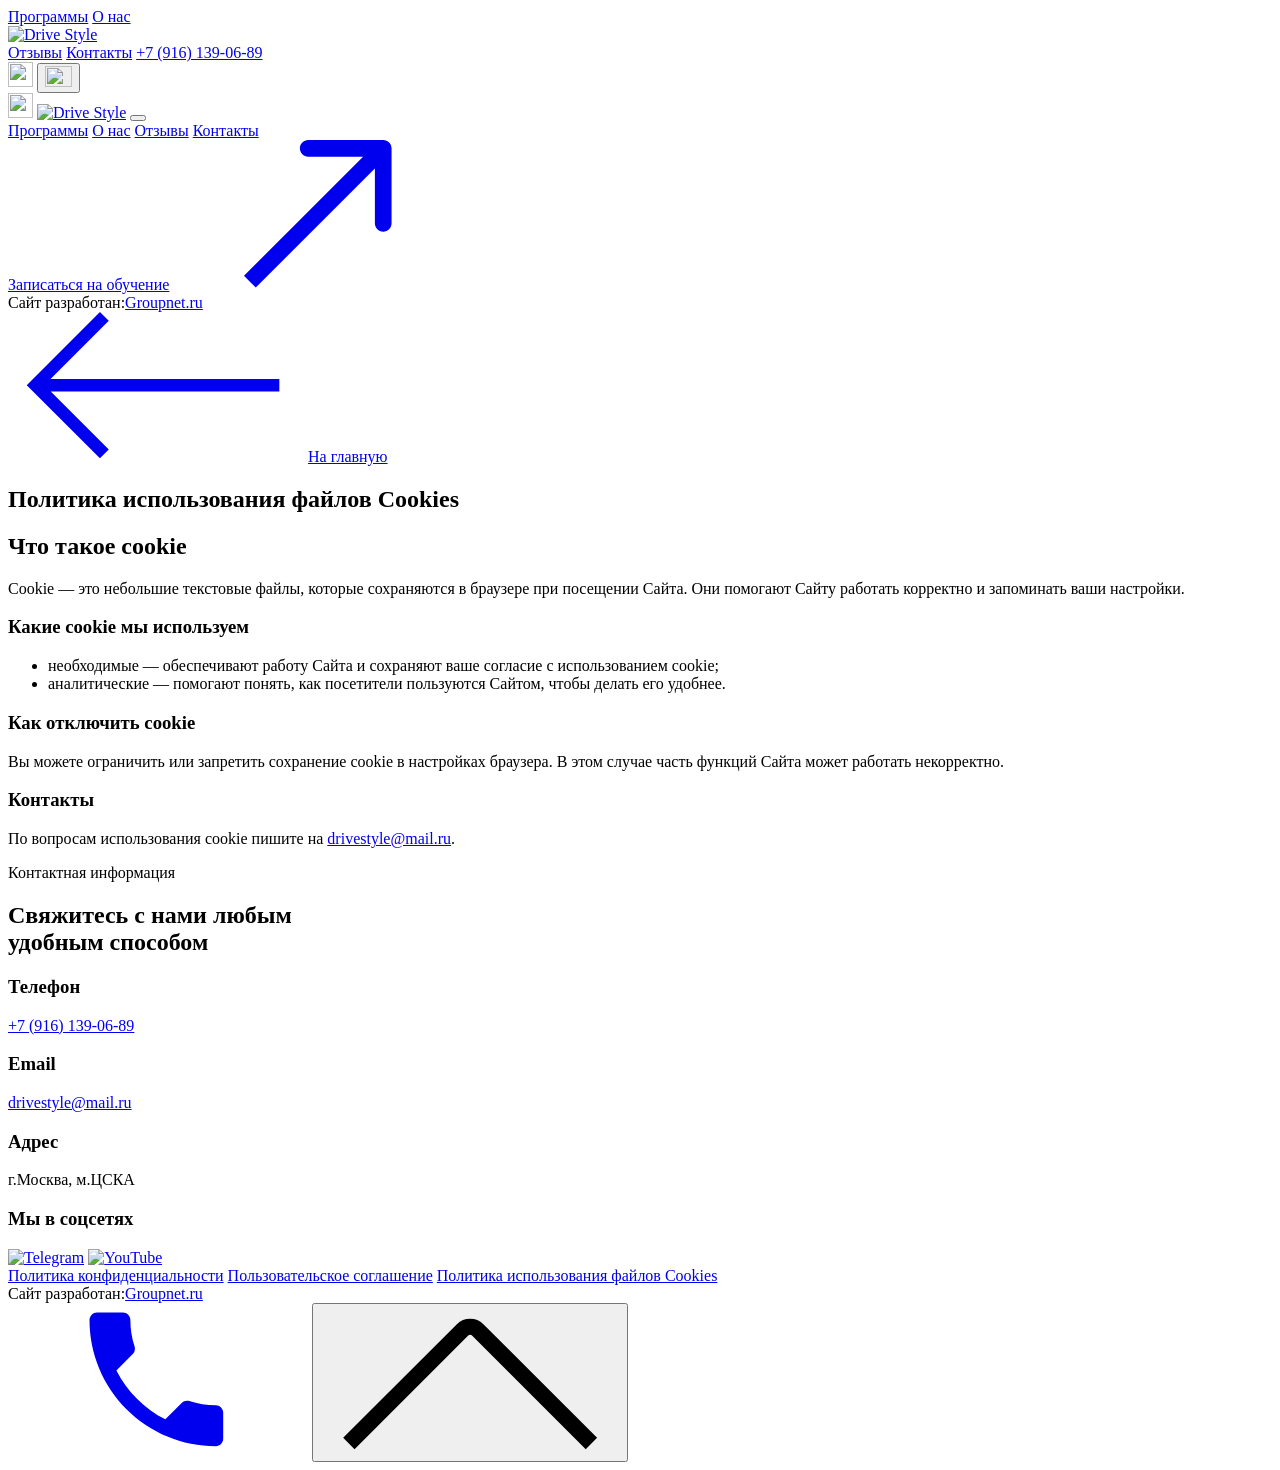
==== cookies.html @ e8d88d23 "Главная и страницы документов" ====
<!DOCTYPE html>
<html lang="ru">
<head>
<meta charset="utf-8">
<meta name="viewport" content="width=device-width, initial-scale=1">
<title>Политика использования файлов Cookies — Drive Style</title>
<meta name="description" content="Политика использования файлов Cookies сайта школы водительского мастерства Drive Style.">
<link rel="icon" href="assets/img/favicon.png" type="image/png">
<link rel="apple-touch-icon" href="assets/img/apple-touch-icon.png">
<link rel="preload" href="assets/fonts/involve-regular.woff" as="font" type="font/woff" crossorigin>
<link rel="stylesheet" href="css/style.css">
<script>document.documentElement.classList.add('js')</script>
</head>
<body>
<svg width="0" height="0" style="position:absolute" aria-hidden="true">
  <symbol id="i-arrow" viewBox="0 0 18 18"><path d="M0.707031 17L1.41414 17.7071L17.4141 1.70711L16.707 1L15.9999 0.292893L-7.55191e-05 16.2929L0.707031 17ZM17.707 1C17.707 0.447715 17.2593 0 16.707 0H7.70703C7.15475 0 6.70703 0.447715 6.70703 1C6.70703 1.55228 7.15475 2 7.70703 2H15.707V10C15.707 10.5523 16.1547 11 16.707 11C17.2593 11 17.707 10.5523 17.707 10V1Z" fill="currentColor"/></symbol>
  <symbol id="i-left" viewBox="0 0 22 16"><path d="M21 8H1M8 1L1 8l7 7" fill="none" stroke="currentColor" stroke-width="1.6" stroke-linecap="round" stroke-linejoin="round"/></symbol>
  <symbol id="i-right" viewBox="0 0 22 16"><path d="M1 8h20M14 1l7 7-7 7" fill="none" stroke="currentColor" stroke-width="1.6" stroke-linecap="round" stroke-linejoin="round"/></symbol>
  <symbol id="i-phone" viewBox="17 17 25 25"><path d="M22.5666 27.7293C24.349 31.2321 27.2205 34.1037 30.7234 35.8861L33.4464 33.163C33.793 32.8164 34.2757 32.7174 34.7089 32.8536C36.0952 33.3115 37.5805 33.5591 39.1277 33.5591C39.456 33.5591 39.7708 33.6895 40.0029 33.9216C40.235 34.1537 40.3654 34.4686 40.3654 34.7968V39.129C40.3654 39.4572 40.235 39.7721 40.0029 40.0042C39.7708 40.2363 39.456 40.3667 39.1277 40.3667C33.5471 40.3667 28.195 38.1498 24.2489 34.2037C20.3028 30.2576 18.0859 24.9056 18.0859 19.325C18.0859 18.9967 18.2163 18.6819 18.4485 18.4497C18.6806 18.2176 18.9954 18.0872 19.3237 18.0872H23.6558C23.9841 18.0872 24.2989 18.2176 24.531 18.4497C24.7632 18.6819 24.8936 18.9967 24.8936 19.325C24.8936 20.8721 25.1411 22.3574 25.5991 23.7437C25.7352 24.1769 25.6362 24.6597 25.2896 25.0062L22.5666 27.7293Z" fill="currentColor"/></symbol>
  <symbol id="i-back" viewBox="0 0 21 12"><path d="M20.207 5.85355H0.707031M6.20703 11.3535L0.707031 5.85355L6.20703 0.353546" fill="none" stroke="currentColor"/></symbol>
  <symbol id="i-up" viewBox="16 92 26 14"><path d="M17.6934 104.838L28.3057 94.2255C28.6962 93.8349 29.3294 93.8349 29.7199 94.2255L40.3322 104.838" fill="none" stroke="currentColor" stroke-width="1.5"/></symbol>
</svg>

<header class="header" id="top">
  <div class="container header__in">
    <nav class="header__nav header__nav--left">
      <a href="index.html#programs">Программы</a>
      <a href="index.html#about">О нас</a>
      <a href="index.html#instructors" data-instructors-link hidden>Инструкторы</a>
    </nav>
    <a class="header__logo" href="index.html" aria-label="Drive Style — на главную"><img src="assets/img/logo.png" width="243" height="72" alt="Drive Style"></a>
    <nav class="header__nav header__nav--right">
      <a href="index.html#reviews">Отзывы</a>
      <a href="#contacts">Контакты</a>
      <a class="header__phone" href="tel:+79161390689">+7 (916) 139-06-89</a>
    </nav>
    <a class="header__mphone" href="tel:+79161390689" aria-label="Позвонить"><img src="assets/icons/phone-m.svg" width="25" height="25" alt=""></a>
    <button class="header__burger" type="button" aria-label="Меню" data-menu-open><img src="assets/icons/burger.svg" width="27" height="21" alt=""></button>
  </div>
</header>

<div class="mmenu" id="mmenu" aria-hidden="true">
  <div class="mmenu__bg" style="background-image:url(assets/img/menu-bg.jpg)"></div>
  <div class="mmenu__top">
    <a class="header__mphone" href="tel:+79161390689" aria-label="Позвонить"><img src="assets/icons/phone-m.svg" width="25" height="25" alt=""></a>
    <a class="mmenu__logo" href="index.html" data-menu-close><img src="assets/img/logo.png" width="139" height="41" alt="Drive Style"></a>
    <button class="mmenu__close" type="button" aria-label="Закрыть меню" data-menu-close></button>
  </div>
  <nav class="mmenu__nav">
    <a href="index.html#programs" data-menu-close>Программы</a>
    <a href="index.html#about" data-menu-close>О нас</a>
    <a href="index.html#instructors" data-menu-close data-instructors-link hidden>Инструкторы</a>
    <a href="index.html#reviews" data-menu-close>Отзывы</a>
    <a href="#contacts" data-menu-close>Контакты</a>
  </nav>
  <a class="btn btn--blue mmenu__btn" href="tel:+79161390689"><span>Записаться на обучение</span><svg class="btn__ar"><use href="#i-arrow"/></svg></a>
  <div class="mmenu__dev">Сайт разработан:<a href="https://groupnet.ru" target="_blank" rel="noopener">Groupnet.ru</a></div>
</div>

<main>
<section class="doc">
  <div class="container">
    <div class="doc__head">
      <a class="doc__back" href="index.html"><svg><use href="#i-back"/></svg><span>На главную</span></a>
    </div>
    <h1 class="doc__title trim">Политика использования файлов Cookies</h1>
    <div class="doc__body">
<h2>Что такое cookie</h2>
<p>Cookie — это небольшие текстовые файлы, которые сохраняются в браузере при посещении Сайта. Они помогают Сайту работать корректно и запоминать ваши настройки.</p>
<h3>Какие cookie мы используем</h3>
<ul><li>необходимые — обеспечивают работу Сайта и сохраняют ваше согласие с использованием cookie;</li><li>аналитические — помогают понять, как посетители пользуются Сайтом, чтобы делать его удобнее.</li></ul>
<h3>Как отключить cookie</h3>
<p>Вы можете ограничить или запретить сохранение cookie в настройках браузера. В этом случае часть функций Сайта может работать некорректно.</p>
<h3>Контакты</h3>
<p>По вопросам использования cookie пишите на <a href="mailto:drivestyle@mail.ru">drivestyle@mail.ru</a>.</p>
    </div>
  </div>
</section>

<!-- CONTACTS -->
<section class="contacts" id="contacts">
  <div class="container">
    <div class="shead shead--tight shead--dark">
      <div class="shead__label trim">Контактная информация</div>
      <h2 class="shead__title trim">Свяжитесь с нами любым <br>удобным способом</h2>
    </div>
    <div class="contacts__grid">
      <div class="contact"><h3>Телефон</h3><a href="tel:+79161390689">+7 (916) 139-06-89</a></div>
      <div class="contact"><h3>Email</h3><a href="mailto:drivestyle@mail.ru">drivestyle@mail.ru</a></div>
      <div class="contact"><h3>Адрес</h3><span>г.Москва, м.ЦСКА</span></div>
      <div class="contact"><h3>Мы в соцсетях</h3>
        <div class="contact__socials">
          <a href="https://t.me/" target="_blank" rel="noopener" aria-label="Telegram"><img src="assets/icons/telegram.svg" width="24" height="24" alt="Telegram"></a>
          <a href="https://www.youtube.com/" target="_blank" rel="noopener" aria-label="YouTube"><img src="assets/icons/youtube.svg" width="32" height="24" alt="YouTube"></a>
        </div>
      </div>
    </div>
  </div>
</section>
</main>

<footer class="footer">
  <div class="container footer__in">
    <nav class="footer__docs">
      <a class="trim" href="privacy.html">Политика конфиденциальности</a>
      <a class="trim" href="terms.html">Пользовательское соглашение</a>
      <a class="trim" href="cookies.html">Политика использования файлов Cookies</a>
    </nav>
    <div class="footer__dev"><span class="trim">Сайт разработан:</span><a href="https://groupnet.ru" target="_blank" rel="noopener">Groupnet.ru</a></div>
  </div>
</footer>

<div class="fixed-btns">
  <a class="fbtn fbtn--phone" href="tel:+79161390689" aria-label="Позвонить"><svg><use href="#i-phone"/></svg></a>
  <button class="fbtn fbtn--up" type="button" aria-label="Наверх" data-up><svg><use href="#i-up"/></svg></button>
</div>

<div class="cookie" data-cookie hidden>
  <p class="cookie__text">Я соглашаюсь на обработку файлов Cookie в соответствии с <a href="privacy.html">Политикой конфиденциальности</a>, <a href="cookies.html">Политикой использования файлов Cookie</a>, ознакомлен и согласен с условиями <a href="terms.html">Пользовательского соглашения</a>, согласен на обработку персональных данных (Согласие на обработку персональных данных)</p>
  <div class="cookie__btns">
    <a class="cookie__btn cookie__btn--more" href="cookies.html">Подробнее</a>
    <button class="cookie__btn cookie__btn--ok" type="button" data-cookie-ok>Согласен</button>
  </div>
</div>


<script src="js/main.js" defer></script>
</body>
</html>
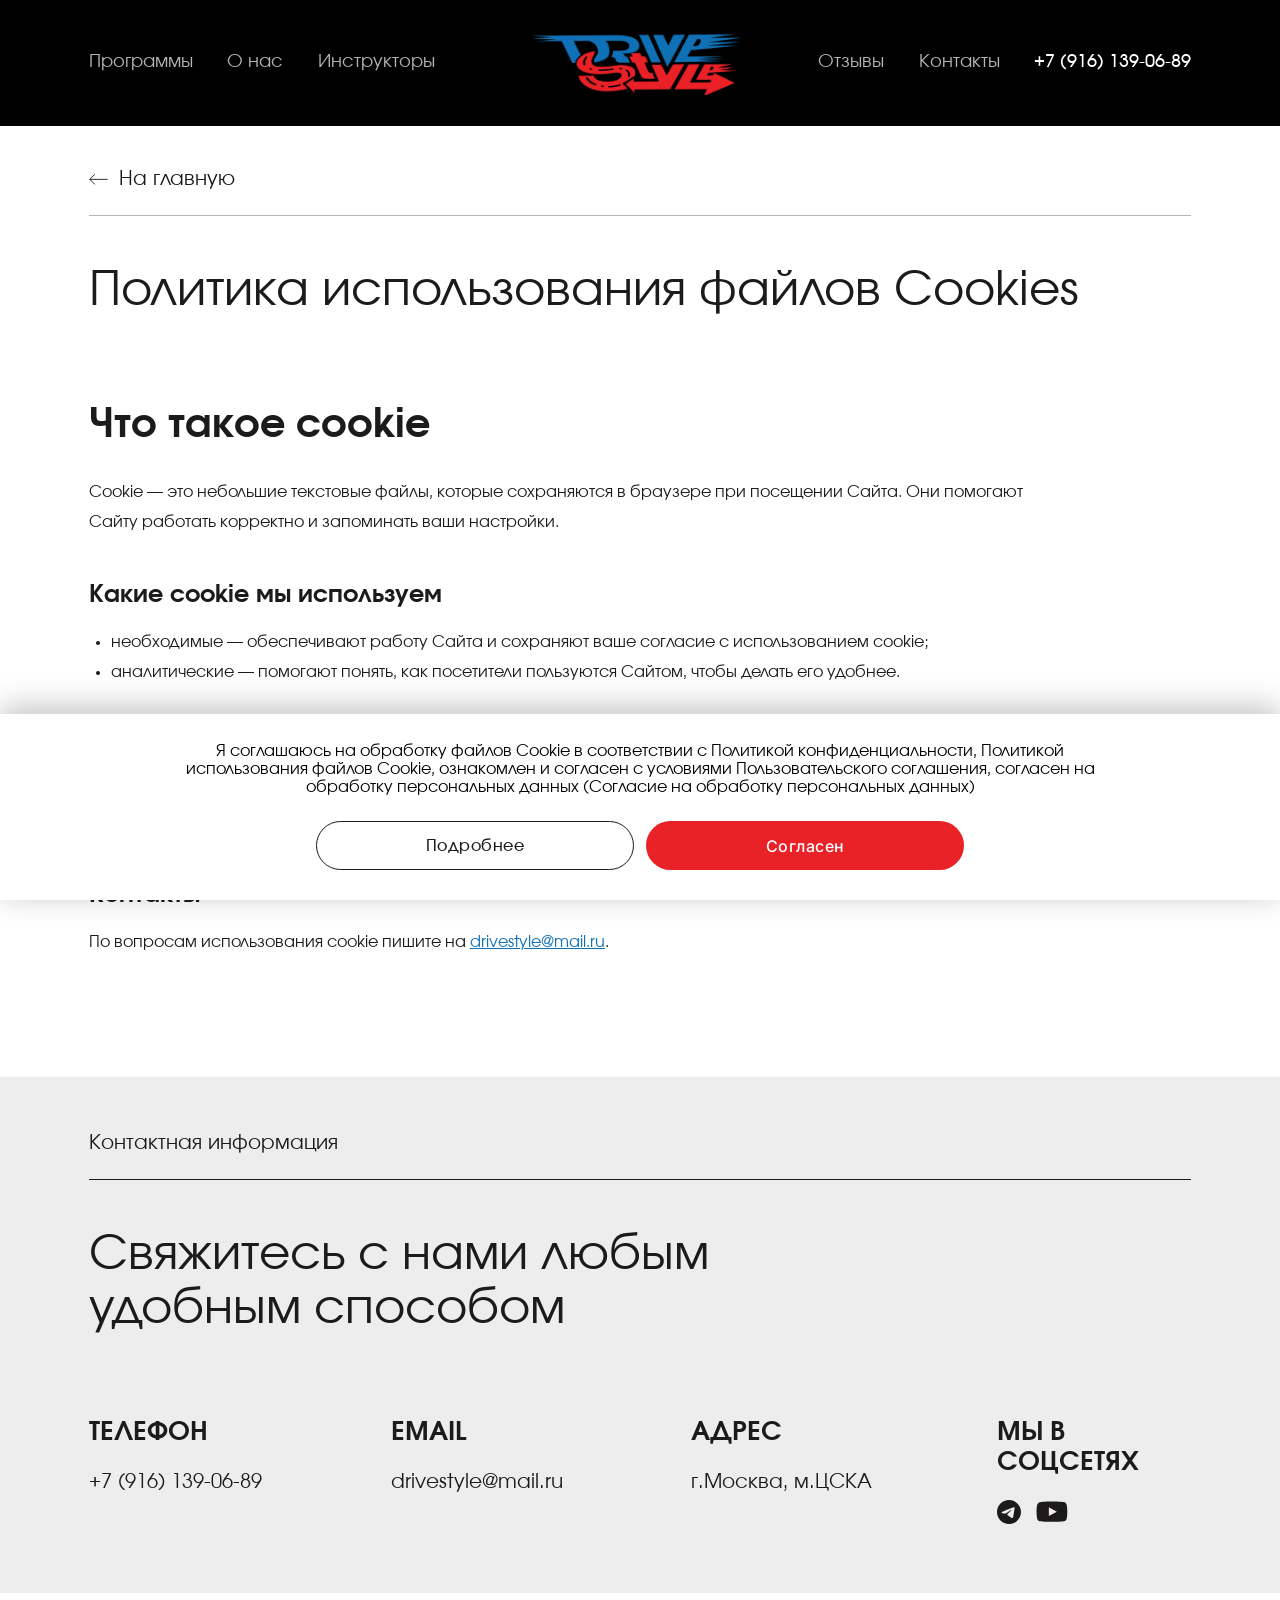
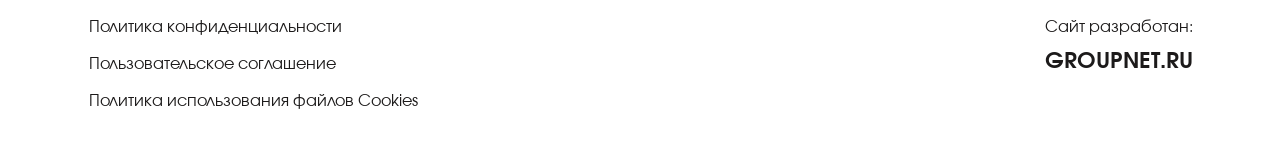
==== commit a37389bb: "Инструкторы: блок показан" ====
--- a/cookies.html
+++ b/cookies.html
@@ -26,7 +26,7 @@
     <nav class="header__nav header__nav--left">
       <a href="index.html#programs">Программы</a>
       <a href="index.html#about">О нас</a>
-      <a href="index.html#instructors" data-instructors-link hidden>Инструкторы</a>
+      <a href="index.html#instructors" data-instructors-link>Инструкторы</a>
     </nav>
     <a class="header__logo" href="index.html" aria-label="Drive Style — на главную"><img src="assets/img/logo.png" width="243" height="72" alt="Drive Style"></a>
     <nav class="header__nav header__nav--right">
@@ -49,7 +49,7 @@
   <nav class="mmenu__nav">
     <a href="index.html#programs" data-menu-close>Программы</a>
     <a href="index.html#about" data-menu-close>О нас</a>
-    <a href="index.html#instructors" data-menu-close data-instructors-link hidden>Инструкторы</a>
+    <a href="index.html#instructors" data-menu-close data-instructors-link>Инструкторы</a>
     <a href="index.html#reviews" data-menu-close>Отзывы</a>
     <a href="#contacts" data-menu-close>Контакты</a>
   </nav>
--- a/css/style.css
+++ b/css/style.css
@@ -0,0 +1,637 @@
+/* Drive Style — landing */
+@font-face{font-family:"Involve";src:url(../assets/fonts/involve-regular.woff) format("woff");font-weight:400;font-display:swap}
+@font-face{font-family:"Involve";src:url(../assets/fonts/involve-medium.woff) format("woff");font-weight:500;font-display:swap}
+@font-face{font-family:"Involve";src:url(../assets/fonts/involve-semibold.woff) format("woff");font-weight:600;font-display:swap}
+@font-face{font-family:"Involve";src:url(../assets/fonts/involve-bold.woff) format("woff");font-weight:700;font-display:swap}
+@font-face{font-family:"Syne";src:url(../assets/fonts/syne-400.woff) format("woff");font-weight:400;font-display:swap}
+@font-face{font-family:"Inter";src:url(../assets/fonts/inter-500.woff) format("woff");font-weight:500;font-display:swap}
+
+:root{
+  --c-dark:#1c1a1a;
+  --c-red:#e92227;
+  --c-blue:#1171b6;
+  --c-gray:#999;
+  --gutter:100px;
+}
+*,*::before,*::after{box-sizing:border-box}
+html{-webkit-text-size-adjust:100%;scroll-behavior:smooth}
+body{margin:0;background:#000;color:#fff;font-family:"Involve",Arial,sans-serif;font-weight:400;font-size:16px;line-height:1.5;-webkit-font-smoothing:antialiased;-moz-osx-font-smoothing:grayscale;overflow-x:hidden}
+img,video{display:block;max-width:100%}
+a{color:inherit;text-decoration:none}
+h1,h2,h3,h4,p,ol,ul{margin:0}
+ul,ol{padding:0;list-style:none}
+button{font:inherit;color:inherit;background:none;border:0;padding:0;cursor:pointer}
+input{font:inherit}
+b,strong{font-weight:700}
+[hidden]{display:none!important}
+
+/* обрезка текстового блока по высоте заглавных — как в макете */
+.trim{text-box:trim-both cap alphabetic}
+
+.container{width:100%;max-width:1440px;margin:0 auto;padding:0 var(--gutter)}
+
+/* ---------- кнопки ---------- */
+.btn{position:relative;display:inline-flex;align-items:center;justify-content:center;gap:16px;height:54px;padding:0 24px;border-radius:100px;font-size:20px;line-height:36px;font-weight:400;color:#fff;white-space:nowrap;transition:transform .35s cubic-bezier(.2,.7,.3,1),background-color .3s,border-color .3s,color .3s}
+.btn>span{text-box:trim-both cap alphabetic}
+.btn__ar{width:16px;height:16px;flex:none;transition:transform .35s}
+.btn:hover{transform:scale(1.04)}
+.btn:hover .btn__ar{transform:translate(2px,-2px)}
+.btn:active{transform:scale(.98)}
+.btn--blue{border:3px solid rgba(17,113,183,.5)}
+.btn--blue:hover{background:rgba(17,113,183,.25)}
+.btn--line{border:1px solid #fff}
+.btn--line2{border:2px solid #fff}
+.btn--line:hover,.btn--line2:hover{background:rgba(255,255,255,.1)}
+.btn--red{border:3px solid rgba(233,34,39,.5)}
+.btn--red:hover{background:rgba(233,34,39,.2)}
+.btn--white{background:#fff;color:var(--c-dark);font-weight:500}
+.btn--white:hover{background:#ededed}
+
+/* ---------- шапка ---------- */
+.header{background:#000;position:relative;z-index:20}
+.header__in{display:flex;align-items:center;justify-content:space-between;height:126px}
+.header__nav{display:flex;align-items:center;gap:39px;font-size:20px;line-height:1.33;color:#b6b6b6;flex:1}
+.header__nav--right{justify-content:flex-end}
+.header__nav a{transition:color .25s}
+.header__nav a:hover{color:#fff}
+.header__nav .header__phone{color:#fff;font-weight:500}
+.header__logo{flex:none;display:block;width:243px;margin:0 20px;transition:transform .35s}
+.header__logo img,.mmenu__logo img{width:100%;height:auto}
+.header__logo:hover{transform:scale(1.04)}
+.header__mphone,.header__burger{display:none}
+
+/* ---------- первый экран ---------- */
+.hero{background:#080807}
+.hero__in{text-align:center;padding-top:91px}
+.hero__title{font-size:65px;line-height:1.1;font-weight:400;max-width:1110px;margin:0 auto}
+.hero__sub{margin:66px auto 0;max-width:386px;font-size:20px;line-height:30px;color:#e1e1e1}
+.hero__sub b{font-weight:700}
+.hero__btn{margin-top:59px;width:354px}
+.hero__media{margin-top:4px;height:456px;overflow:hidden}
+.hero__media img,.hero__media video{width:100%;height:100%;object-fit:cover}
+
+/* ---------- заголовок секции ---------- */
+.shead__label{font-size:20px;line-height:24px;color:var(--c-gray);padding-bottom:38px;border-bottom:1px solid rgba(141,141,141,.36)}
+.shead--tight .shead__label{padding-bottom:24px}
+.shead__title{margin-top:48px;font-size:48px;line-height:54px;font-weight:400}
+.shead__row{display:flex;justify-content:space-between;align-items:flex-start;gap:40px}
+.shead__desc{margin-top:48px;max-width:421px;font-size:20px;line-height:30px;color:var(--c-gray);text-align:right}
+.shead--dark .shead__label{color:var(--c-dark);border-color:var(--c-dark)}
+.shead--dark .shead__title{color:var(--c-dark)}
+
+/* ---------- уровни ---------- */
+.levels{background:#040404;padding:81px 0 84px}
+.levels .shead__label{color:#b6b6b6}
+.levels__grid{margin-top:54px;display:grid;grid-template-columns:1fr 1fr;gap:20px}
+.lcard{position:relative;height:289px;border-radius:8px;background:#1c1a1a;overflow:hidden;transition:transform .45s cubic-bezier(.2,.7,.3,1)}
+.lcard:hover{transform:scale(1.02)}
+.lcard__num{position:absolute;left:15px;top:20px;font-family:"Syne",sans-serif;font-size:300px;line-height:360px;font-weight:400;color:transparent;background:linear-gradient(180deg,#063b60 0%,rgba(6,59,96,0) 100%);-webkit-background-clip:text;background-clip:text;pointer-events:none;user-select:none;transition:transform .6s cubic-bezier(.2,.7,.3,1)}
+.lcard:hover .lcard__num{transform:translateY(-10px)}
+.lcard__title{position:absolute;top:40px;left:60px;font-size:20px;line-height:30px;font-weight:700;text-transform:uppercase}
+.lcard__text{position:absolute;left:340px;top:163px;width:220px;font-size:18px;line-height:30px}
+.lcard--3 .lcard__num{left:282px;top:6px}
+.lcard--3 .lcard__title{left:auto;right:34px;text-align:right}
+.lcard--3 .lcard__text{left:50px;top:177px}
+.lcard--4{background:linear-gradient(105deg,rgba(233,34,39,.13) 0%,rgba(233,34,39,0) 85%),#1c1a1a}
+.lcard--4 .lcard__num{left:257px;top:6px;background-image:linear-gradient(180deg,#e92227 0%,rgba(233,34,39,0) 100%)}
+.lcard--4 .lcard__title{left:auto;right:45px;text-align:right}
+.lcard--4 .lcard__text{left:50px;top:122px;width:330px}
+.lcard__btn{position:absolute;left:50px;top:213px;width:207px;font-size:18px}
+
+/* ---------- программы ---------- */
+.programs{background:#000;padding:81px 0 59px}
+.programs__head{display:flex;justify-content:space-between;align-items:flex-start;gap:40px}
+.programs__title{font-size:48px;line-height:54px;font-weight:400}
+.programs__desc{max-width:544px;font-size:20px;line-height:30px;color:#b6b6b6;text-align:right}
+.programs__panel{position:relative;margin-top:54px;padding:81px 63px 58px;border-radius:8px;background:#1c1a1a;overflow:hidden}
+.programs__mark{position:absolute;left:0;bottom:0;width:299px;height:253px;pointer-events:none}
+.programs__list{position:relative}
+.prog{display:grid;grid-template-columns:366px minmax(0,1fr)}
+.prog+.prog{margin-top:89px}
+.prog--more{display:none}
+.programs__panel.is-open .prog--more{display:grid}
+.prog__num{font-size:40px;line-height:53px;font-weight:700;color:var(--c-red)}
+.prog__count{margin-top:10px;font-size:16px;line-height:30px;font-weight:500;color:rgba(255,255,255,.57)}
+.prog__title{font-size:40px;line-height:53px;font-weight:700;max-width:748px}
+.prog__desc{margin-top:25px;max-width:612px;font-size:16px;line-height:30px}
+.prog__desc p+p{margin-top:30px}
+.prog__plan{margin-top:20px;font-size:16px}
+.prog__plan-title{font-weight:600;line-height:30px}
+.prog__plan ol{margin-top:12px;list-style:decimal;padding-left:22px}
+.prog__plan li{line-height:27px}
+.prog__facts{margin-top:30px;padding-bottom:2px;font-size:16px;line-height:28px}
+.prog__plan+.prog__facts{margin-top:22px;padding-bottom:0;line-height:30px}
+.prog__facts b{font-weight:600;margin-left:14px}
+.prog__btn{margin-top:30px;width:343px}
+.programs__more{position:relative;display:flex;align-items:center;justify-content:center;margin:63px 0 0 366px;width:598px;height:54px;border-radius:100px;background:rgba(17,113,182,.5);font-family:"Inter",sans-serif;font-weight:500;font-size:20px;line-height:24px;transition:transform .35s cubic-bezier(.2,.7,.3,1),background-color .3s}
+.programs__more:hover{transform:scale(1.03);background:rgba(17,113,182,.75)}
+
+/* ---------- научный подход / дети ---------- */
+.features{background:#000;padding:40px 0 135px}
+.frow{display:grid;grid-template-columns:625fr 615fr}
+.frow--rev{grid-template-columns:625fr 615fr}
+.fcard{display:flex;flex-direction:column;align-items:flex-start;min-height:833px;background:#1c1a1a;padding:90px 59px 51px}
+.fcard--left{border-radius:8px 0 0 8px}
+.fcard--right{border-radius:0 8px 8px 0;padding:85px 49px 51px 60px}
+.fimg{overflow:hidden}
+.fimg img{width:100%;height:100%;object-fit:cover;transition:transform .8s cubic-bezier(.2,.7,.3,1)}
+.frow:hover .fimg img{transform:scale(1.04)}
+.fcard__label{font-size:20px;line-height:30px}
+.fcard__label b{display:block;font-weight:700}
+.fcard__label span{display:block;margin-top:3px;color:rgba(255,255,255,.42)}
+.fcard__label--red{color:var(--c-red);font-weight:600}
+.fcard__title{font-size:60px;font-weight:500;max-width:506px}
+.fcard__title--1{margin-top:103px;line-height:.99}
+.fcard__title--2{margin-top:71px;line-height:1.07}
+.fcard__text{max-width:506px;font-size:16px;line-height:30px}
+.fcard__title--1+.fcard__text{margin-top:60px}
+.fcard__title--2+.fcard__text{margin-top:47px}
+.fcard__text p+p{margin-top:47px}
+.fcard--left .fcard__text p+p{margin-top:17px}
+.fcard__lead{font-weight:600}
+.fcard__text{margin-bottom:50px}
+.fcard__btn{margin-top:auto;width:100%;max-width:506px}
+.more-link{display:none;font-size:12px;line-height:18px;color:#fff;text-decoration:underline;text-underline-offset:3px}
+
+/* ---------- отзывы ---------- */
+.reviews{background:#040404;padding:32px 0 54px;overflow:hidden}
+.reviews .shead__row{align-items:center}
+.reviews__arrows{display:flex;gap:20px;margin-top:48px;flex:none}
+.rarrow{display:flex;align-items:center;justify-content:center;width:74px;height:74px;border-radius:50%;transition:transform .3s,background-color .3s,opacity .3s}
+.rarrow svg{width:22px;height:16px}
+.rarrow--prev{border:1px solid #fff;color:#fff}
+.rarrow--next{background:#dedee0;color:#0147ff}
+.rarrow:hover{transform:scale(1.07)}
+.rarrow:disabled{opacity:.55;cursor:default;transform:none}
+.reviews__track{position:relative;margin-top:98px;height:443px}
+.rcard{position:absolute;top:0;left:0;width:500px;height:443px;padding:70px 30px 0 60px;border-radius:8px;background:#1a1a1a;color:#fff;transition:transform .6s cubic-bezier(.2,.7,.3,1),background-color .6s,color .6s,opacity .6s;will-change:transform}
+.rcard.is-active{background:rgba(17,113,182,.5);-webkit-backdrop-filter:blur(15.7px);backdrop-filter:blur(15.7px);z-index:3}
+.rcard.is-next{background:#dedee0;color:var(--c-dark);z-index:2}
+.rcard.is-prev{z-index:1;--pl:60px;clip-path:inset(0 calc(100% - var(--vis,370px)) 0 0 round 8px 0 0 8px)}
+.rcard.is-prev>*{opacity:.6;-webkit-mask-image:linear-gradient(90deg,#000 calc(var(--vis,370px) - var(--pl) - 190px),transparent calc(var(--vis,370px) - var(--pl) - 30px));mask-image:linear-gradient(90deg,#000 calc(var(--vis,370px) - var(--pl) - 190px),transparent calc(var(--vis,370px) - var(--pl) - 30px))}
+.rcard.is-jump{transition:none!important;opacity:0}
+.rcard.is-far{opacity:0;pointer-events:none;clip-path:none}
+.rcard__title{max-width:320px;min-height:60px;font-size:30px;line-height:30px;font-weight:700;text-transform:uppercase}
+.rcard__text{margin-top:29px;max-width:400px;height:120px;font-size:20px;line-height:30px;display:-webkit-box;-webkit-line-clamp:4;-webkit-box-orient:vertical;overflow:hidden}
+.rcard__author{display:flex;align-items:flex-start;gap:20px;margin-top:36px;font-size:18px;line-height:28px}
+.rcard__author img{width:50px;height:50px;border-radius:50%;object-fit:cover;margin-top:4px}
+.reviews__all{margin-top:55px;display:flex;flex-direction:column;align-items:center}
+.reviews__all-label{font-size:20px;line-height:36px;font-weight:500;text-box:trim-both cap alphabetic}
+.reviews__avito{margin-top:22px;width:354px}
+
+/* ---------- о нас ---------- */
+.about{background:#040404;padding:32px 0 47px}
+.about .shead__label{border-color:#999}
+.about__pubs-title{margin-top:80px;font-size:30px;line-height:40px;font-weight:600}
+.about__grid{display:flex;align-items:flex-start;margin-top:47px}
+.pubs{position:relative;flex:none;width:543px;height:452px;margin-right:76px}
+.pub{position:absolute;display:block;border-radius:15px;overflow:hidden;transition:transform .45s cubic-bezier(.2,.7,.3,1)}
+.pub img{width:100%;height:100%;object-fit:cover}
+.pub:nth-child(1){left:0;top:0;width:295px;height:452px;z-index:3}
+.pub:nth-child(2){left:147px;top:12px;width:287px;height:440px;z-index:2}
+.pub:nth-child(3){left:266px;top:28px;width:277px;height:424px;z-index:1}
+.pub:hover{transform:translateY(-8px)}
+.about__divider{flex:none;width:1px;height:491px;background:rgba(255,255,255,.25)}
+.about__list{margin-left:62px;flex:1;max-width:558px}
+.afeat+.afeat{margin-top:40px;padding-top:40px;border-top:1px solid rgba(255,255,255,.25)}
+.afeat__head{display:flex;align-items:center;gap:16px;min-height:24px}
+.afeat__head img{width:24px;height:24px;flex:none}
+.afeat__head h4{font-size:24px;line-height:1.2;font-weight:400}
+.afeat p{margin-top:24px;font-size:16px;line-height:24px;color:#ccc}
+.about__btns{display:flex;justify-content:space-between;align-items:center;margin-top:76px}
+.about__btn{width:558px}
+
+/* ---------- инструкторы ---------- */
+.instructors{background:#000;padding:51px 0 48px}
+.instructors.is-hidden{display:none}
+.instr__grid{margin-top:54px;display:grid;grid-template-columns:1fr 1fr;gap:20px}
+.instr{display:flex;gap:20px}
+.instr:nth-child(4n+3),.instr:nth-child(4n+4){flex-direction:row-reverse}
+.instr__info,.instr__photo{flex:1 1 0;min-width:0;height:452px;border-radius:8px;overflow:hidden}
+.instr__info{display:flex;flex-direction:column;justify-content:space-between;padding:50px 40px 51px;background:#dedee0;color:var(--c-dark)}
+.instr__name{font-size:30px;line-height:40px;font-weight:600}
+.instr__bio{font-size:20px;line-height:30px;max-width:215px}
+.instr__photo img{width:100%;height:100%;object-fit:cover;filter:grayscale(1);transition:transform .7s cubic-bezier(.2,.7,.3,1),filter .5s}
+.instr:hover .instr__photo img{transform:scale(1.05)}
+.instr__btns{margin-top:54px;display:flex}
+.instr__btn{width:558px}
+.instr__all{display:none}
+
+/* ---------- основатель ---------- */
+.founder{background:#1c1a1a;padding:54px 0 78px}
+.founder__photo{margin-top:45px;height:456px;border-radius:8px;overflow:hidden;position:relative}
+.founder__photo img{width:100%;height:100%;object-fit:cover}
+.founder__name{margin-top:54px;font-size:48px;line-height:54px;font-weight:400}
+.founder__cols{margin-top:52px;display:flex;justify-content:space-between;align-items:flex-start;gap:40px}
+.founder__text{max-width:612px;font-size:20px;line-height:30px;color:#ccc}
+.founder__text p:nth-child(2){margin-top:45px}
+.founder__text p:nth-child(3){margin-top:27px}
+.founder__text p:nth-child(n+4){margin-top:52px}
+.founder__accent{color:#fff;font-weight:600}
+.founder__more{display:none}
+.founder__video{position:relative;flex:none;width:518px;height:411px;margin-top:9px;border-radius:8px;overflow:hidden;display:block}
+.founder__video>img{width:100%;height:100%;object-fit:cover;transition:transform .7s cubic-bezier(.2,.7,.3,1)}
+.founder__video:hover>img{transform:scale(1.05)}
+.founder__play{position:absolute;left:50%;top:164px;transform:translateX(-50%);display:flex;flex-direction:column;align-items:center;white-space:nowrap;font-size:20px;line-height:54px}
+.founder__play img{width:52px;height:52px;transition:transform .35s}
+.founder__video:hover .founder__play img{transform:scale(1.12)}
+.founder__play span{margin-top:19px}
+.stats{margin-top:96px;width:calc(100% + 22px);display:grid;grid-template-columns:213px 1fr 213px 1fr 213px;align-items:start}
+.stat{text-align:center}
+.stat__num{font-size:48px;line-height:54px;font-weight:600;letter-spacing:.04em;white-space:nowrap}
+.stat__cap{margin-top:20px;font-size:20px;line-height:25px;color:var(--c-gray)}
+.stat__line{justify-self:center;width:100%;max-width:195.5px;height:2px;margin-top:34px;background:rgba(255,255,255,.21)}
+
+/* ---------- форма ---------- */
+.cta{background:#000;padding:54px 0 71px}
+.cta__card{position:relative;min-height:692px;padding:79px 71px 55px;border-radius:8px;background:#111 url(../assets/img/cta.jpg) center/cover no-repeat;overflow:hidden}
+.cta__title{max-width:586px;font-size:48px;line-height:54px;font-weight:400}
+.cta__desc{margin-top:57px;max-width:385px;font-size:16px;line-height:24px;color:#ccc}
+.cta__form{margin-top:40.5px;max-width:420px}
+.hp{position:absolute;left:-9999px;width:1px;height:1px;opacity:0}
+.field{display:block;margin-left:5px;width:363.5px}
+.field+.field{margin-top:13px}
+.field input{display:block;width:100%;height:45px;padding:0;border:0;border-bottom:1px solid #fff;border-radius:0;background:transparent;color:#fff;font-size:16px;line-height:24px;outline:none;transition:border-color .3s}
+.field input::placeholder{color:#ccc;opacity:1}
+.field input:focus{border-color:var(--c-blue)}
+.field.is-error input{border-color:var(--c-red)}
+.cta__btn{margin-top:59.5px;width:354px}
+.consent{display:flex;align-items:flex-start;margin-top:33px;cursor:pointer;max-width:420px}
+.consent input{position:absolute;opacity:0;width:1px;height:1px}
+.consent__box{flex:none;width:28.5px;height:27px;background:url("data:image/svg+xml,%3Csvg xmlns='http://www.w3.org/2000/svg' width='31' height='29' viewBox='0 0 31 29'%3E%3Crect x='.5' y='4' width='24.46' height='24' rx='3.5' fill='none' stroke='white'/%3E%3C/svg%3E") left top/100% 100% no-repeat}
+.consent input:checked+.consent__box{background-image:url(../assets/icons/checkbox.svg)}
+.consent input:focus-visible+.consent__box{outline:2px solid var(--c-blue);outline-offset:2px}
+.consent.is-error .consent__box{filter:drop-shadow(0 0 3px var(--c-red))}
+.consent__text{margin:2px 0 0 20.5px;max-width:368px;font-size:16px;line-height:24px;color:#ccc}
+.consent__text a{transition:color .25s}.consent__text a:hover{color:#fff;text-decoration:underline}
+.cta__msg{margin-top:16px;font-size:16px;line-height:24px}
+.cta__msg:empty{display:none}
+.cta__msg.is-ok{color:#7fd88f}
+.cta__msg.is-err{color:#ff8a8d}
+
+/* ---------- контакты ---------- */
+.contacts{background:#ededed;color:var(--c-dark);padding:54px 0 69px}
+.contacts__grid{margin-top:81px;display:grid;grid-template-columns:340fr 337fr 345fr 218fr}
+.contact h3{font-size:26px;line-height:30px;font-weight:700;text-transform:uppercase}
+.contact a,.contact span{display:inline-block;margin-top:20px;font-size:20px;line-height:30px}
+.contact a:hover{color:var(--c-blue)}
+.contact__socials{display:flex;align-items:center;gap:15px;margin-top:23px}
+.contact__socials a{margin:0;transition:transform .3s}
+.contact__socials a:hover{transform:scale(1.15)}
+
+/* ---------- подвал ---------- */
+.footer{background:#fff;color:var(--c-dark)}
+.footer__in{display:flex;justify-content:space-between;align-items:flex-start;padding-top:22px;padding-bottom:30px}
+.footer__docs{display:flex;flex-direction:column;gap:13px;font-size:16px;line-height:24px}
+.footer__docs a:hover,.footer__dev a:hover{color:var(--c-blue)}
+.footer__dev{display:flex;flex-direction:column;align-items:flex-start;font-size:16px;line-height:24px;margin-right:-2px}
+.footer__dev a{margin-top:7px;font-size:22px;line-height:30px;font-weight:700;text-transform:uppercase;transition:color .25s}
+
+/* ---------- фикс-кнопки ---------- */
+.fixed-btns{position:fixed;right:30px;bottom:30px;z-index:40;display:flex;flex-direction:column;gap:14px}
+.fbtn{display:flex;align-items:center;justify-content:center;width:57px;height:57px;border-radius:50%;background:rgba(255,255,255,.8);box-shadow:0 4px 20px rgba(0,0,0,.18);transition:transform .3s,opacity .3s,visibility .3s}
+.fbtn:hover{transform:scale(1.08)}
+.fbtn--phone{color:var(--c-red)}
+.fbtn--phone svg{width:22px;height:22px}
+.fbtn--up{color:#000;opacity:0;visibility:hidden}
+.fbtn--up svg{width:24px;height:13px}
+.fixed-btns.show-up .fbtn--up{opacity:1;visibility:visible}
+
+/* ---------- cookie ---------- */
+.cookie{position:fixed;left:0;right:0;bottom:0;z-index:50;background:#fff;color:#000;padding:28px 20px 30px;text-align:center;box-shadow:0 -6px 30px rgba(0,0,0,.25);transform:translateY(100%);transition:transform .5s cubic-bezier(.2,.7,.3,1)}
+.cookie.is-shown{transform:none}
+.cookie__text{max-width:953px;margin:0 auto;font-size:16px;line-height:18px}
+.cookie__text a{text-decoration:none}
+.cookie__text a:hover{text-decoration:underline}
+.cookie__btns{display:flex;justify-content:center;gap:12px;margin-top:25px}
+.cookie__btn{display:flex;align-items:center;justify-content:center;width:318px;height:49px;border-radius:39px;font-size:16px;line-height:22px;font-weight:500;letter-spacing:.5px;transition:transform .3s,background-color .3s}
+.cookie__btn:hover{transform:scale(1.03)}
+.cookie__btn--more{border:1px solid var(--c-dark);color:var(--c-dark)}
+.cookie__btn--ok{background:var(--c-red);color:#fff;font-family:"Inter","Involve",sans-serif}
+
+/* ---------- видео ---------- */
+.vmodal{position:fixed;inset:0;z-index:60;display:flex;align-items:center;justify-content:center;padding:30px;background:rgba(0,0,0,.85)}
+.vmodal__box{position:relative;width:min(1100px,100%);aspect-ratio:16/9;background:#000;border-radius:8px}
+.vmodal__media,.vmodal__media iframe,.vmodal__media video{width:100%;height:100%;border:0;border-radius:8px}
+.vmodal__close{position:absolute;right:-6px;top:-46px;width:36px;height:36px}
+.vmodal__close::before,.vmodal__close::after,.mmenu__close::before,.mmenu__close::after{content:"";position:absolute;left:50%;top:50%;width:26px;height:2px;background:#fff;border-radius:2px}
+.vmodal__close::before,.mmenu__close::before{transform:translate(-50%,-50%) rotate(45deg)}
+.vmodal__close::after,.mmenu__close::after{transform:translate(-50%,-50%) rotate(-45deg)}
+
+/* ---------- мобильное меню ---------- */
+.mmenu{display:none}
+
+/* ---------- появление при скролле ---------- */
+.js .reveal{opacity:0;translate:0 40px;transition:opacity .9s cubic-bezier(.2,.7,.3,1),translate .9s cubic-bezier(.2,.7,.3,1),transform .45s cubic-bezier(.2,.7,.3,1),background-color .3s}
+.js .reveal.is-in{opacity:1;translate:none}
+@media (prefers-reduced-motion:reduce){
+  html{scroll-behavior:auto}
+  .js .reveal{opacity:1;translate:none;transition:none}
+  *{transition-duration:.01ms!important}
+}
+
+/* =========================================================
+   Планшеты / узкие ноутбуки
+   ========================================================= */
+@media (max-width:1439px){
+  :root{--gutter:clamp(30px,6.94vw,100px)}
+  .header__nav{gap:clamp(18px,2.7vw,39px);font-size:clamp(16px,1.39vw,20px)}
+  .header__logo{width:clamp(170px,16.9vw,243px)}
+  .lcard__text{left:auto;right:clamp(30px,4vw,50px)}
+  .lcard--3 .lcard__text,.lcard--4 .lcard__text{left:50px;right:auto}
+  .pubs{width:min(543px,40vw);margin-right:clamp(30px,5vw,76px)}
+  .pub:nth-child(2){left:27%}
+  .pub:nth-child(3){left:49%}
+  .about__list{margin-left:clamp(30px,4.3vw,62px)}
+  .about__btn{width:calc(50% - 20px)}
+  .stats{width:100%}
+}
+@media (max-width:1279px){
+  .lcard__num{font-size:240px;line-height:288px}
+  .lcard--1 .lcard__num,.lcard--2 .lcard__num{top:40px}
+  .lcard--3 .lcard__num,.lcard--4 .lcard__num{left:auto;right:20px;top:20px}
+  .lcard__text{width:200px}
+  .prog{grid-template-columns:28% minmax(0,1fr)}
+  .prog__num,.prog__title{font-size:clamp(24px,2.8vw,40px);line-height:1.33}
+  .prog__num{white-space:nowrap}
+  .programs__title,.shead__title{white-space:nowrap}
+  .shead__desc,.programs__desc{max-width:36%}
+  .instr__info{padding-left:28px;padding-right:24px}
+  .programs__more{margin-left:28%;width:min(598px,72%)}
+  .fcard{padding-left:40px;padding-right:40px}
+  .fcard__title{font-size:50px}
+  .founder__video{width:42%;height:auto;aspect-ratio:518/411}
+  .pub{width:54%!important;height:auto!important;aspect-ratio:295/452}
+  .pubs{height:auto;aspect-ratio:543/452}
+}
+
+/* =========================================================
+   Мобильная версия (макет 375)
+   ========================================================= */
+@media (max-width:1023px){
+  :root{--gutter:30px}
+  .container{max-width:640px}
+  body{font-size:14px}
+
+  .btn{height:40px;font-size:14px;line-height:22px;gap:16px;padding:0 16px}
+  .btn__ar{width:15px;height:15px}
+  .btn--blue,.btn--red{border-width:1.5px}
+
+  /* шапка */
+  .header__in{height:75px}
+  .header__nav{display:none}
+  .header__logo{position:absolute;left:50%;top:17px;width:139px;margin:0;transform:translateX(-50%)}
+  .header__logo:hover{transform:translateX(-50%) scale(1.04)}
+  .header__in{position:relative}
+  .header__mphone,.header__burger{display:flex;align-items:center;justify-content:center;width:25px;height:25px}
+  .header__burger{width:27px;height:21px;margin-left:auto}
+  .header__mphone img{width:25px;height:25px}
+
+  /* меню */
+  .mmenu{display:flex;flex-direction:column;position:fixed;inset:0;z-index:70;background:#040404;overflow-y:auto;opacity:0;visibility:hidden;transition:opacity .35s,visibility .35s}
+  .mmenu.is-open{opacity:1;visibility:visible}
+  .menu-open,.menu-open body{overflow:hidden}
+  .mmenu__bg{position:absolute;left:0;right:0;top:75px;bottom:76px;background:#040404 center/cover no-repeat}
+  .mmenu__bg::after{content:"";position:absolute;left:0;right:0;bottom:0;height:40%;background:linear-gradient(180deg,rgba(4,4,4,0),#040404)}
+  .mmenu__top{position:relative;z-index:1;flex:none;display:flex;align-items:center;justify-content:space-between;height:75px;padding:0 30px;background:#000}
+  .mmenu__logo{position:absolute;left:50%;top:17px;transform:translateX(-50%);width:139px}
+  .mmenu__close{position:relative;width:auto;height:22px;font-size:16px;line-height:22px;color:#e1e1e1}
+  .mmenu__close::before,.mmenu__close::after{display:none}
+  .mmenu__close::after{content:none}
+  .mmenu__close{font-size:0}
+  .mmenu__close::before{content:"Закрыть";display:block;position:static;width:auto;height:auto;background:none;transform:none;font-size:16px;line-height:22px;color:#e1e1e1}
+  .mmenu__nav{position:relative;z-index:1;margin-top:auto;padding:40px 30px 0;display:flex;flex-direction:column;align-items:flex-end;gap:41px}
+  .mmenu__nav a{font-size:22px;line-height:22px;font-weight:500;text-box:trim-both cap alphabetic;transform:translateX(30px);opacity:0;transition:transform .5s cubic-bezier(.2,.7,.3,1),opacity .5s}
+  .mmenu.is-open .mmenu__nav a{transform:none;opacity:1}
+  .mmenu.is-open .mmenu__nav a:nth-child(2){transition-delay:.05s}
+  .mmenu.is-open .mmenu__nav a:nth-child(3){transition-delay:.1s}
+  .mmenu.is-open .mmenu__nav a:nth-child(4){transition-delay:.15s}
+  .mmenu.is-open .mmenu__nav a:nth-child(5){transition-delay:.2s}
+  .mmenu__btn{position:relative;z-index:1;margin:73px 30px 25px;background:#1171b7;border:0}
+  .mmenu__dev{position:relative;z-index:1;flex:none;height:76px;padding:19px 30px 0;background:#fff;color:var(--c-dark);font-size:14px;line-height:24px}
+  .mmenu__dev a{display:block;margin-top:2px;font-size:18px;line-height:30px;font-weight:700;letter-spacing:.05em;text-transform:uppercase}
+
+  /* первый экран */
+  .hero__in{padding-top:50px}
+  .hero__title{font-size:28px;line-height:33px;font-weight:500}
+  .hero__sub{margin-top:29px;max-width:289px;font-size:16px;line-height:22px}
+  .hero__btn{margin-top:34px;width:100%}
+  .hero__media{margin-top:26px;height:227px}
+
+  /* заголовки секций */
+  .shead__label{font-size:12px;line-height:24px;color:#b6b6b6;padding-bottom:16px}
+  .shead--tight .shead__label{padding-bottom:16px}
+  .shead__title{margin-top:18px;font-size:20px;line-height:25px}
+  .shead__title,.programs__title{white-space:normal}
+  .rcard__text br{display:none}
+  .shead__row{flex-direction:column;gap:0}
+  .shead__desc{margin-top:25px;max-width:242px;font-size:12px;line-height:18px;color:#b6b6b6;text-align:left}
+  .about .shead__label,.founder .shead__label,.instructors .shead__label,.reviews .shead__label{border-color:rgba(141,141,141,.36)}
+
+  /* уровни */
+  .levels{padding:22px 0 30px}
+  .levels__grid{margin-top:38px;grid-template-columns:1fr;gap:12px}
+  .lcard{height:186px}
+  .lcard--4{height:273px}
+  .lcard__num{font-size:150px;line-height:180px}
+  .lcard--1 .lcard__num{left:185px;top:66px}
+  .lcard--2 .lcard__num{left:160px;top:56px}
+  .lcard--3 .lcard__num{left:157px;right:auto;top:56px}
+  .lcard--4 .lcard__num{left:157px;right:auto;top:136px}
+  .lcard__title,.lcard--3 .lcard__title,.lcard--4 .lcard__title{left:19px;right:19px;top:23px;text-align:left}
+  .lcard--3 .lcard__title{max-width:260px}
+  .lcard--4 .lcard__title br{display:none}
+  .lcard__text,.lcard--3 .lcard__text,.lcard--4 .lcard__text{left:19px;right:auto;top:69px;width:265px;font-size:14px;line-height:22px}
+  .lcard--2 .lcard__text{width:220px}
+  .lcard--3 .lcard__text{top:99px;width:183px}
+  .lcard--4 .lcard__text{top:129px;width:198px}
+  .lcard__btn{left:19px;top:221px;width:166px;height:33px}
+  .lcard:hover{transform:none}
+
+  /* программы */
+  .programs{background:#040404;padding:22px 0 48px}
+  .programs__head{flex-direction:column;gap:0}
+  .programs__title{font-size:20px;line-height:25px}
+  .programs__desc{margin-top:25px;max-width:280px;font-size:12px;line-height:18px;text-align:left}
+  .programs__panel{margin-top:38px;padding:27px 18px 14px}
+  .programs__mark{display:none}
+  .prog,.programs__panel.is-open .prog--more{grid-template-columns:1fr}
+  .prog+.prog{margin-top:45px}
+  .prog__num{font-size:20px;line-height:27px}
+  .prog__count{margin-top:-1px;font-size:14px;line-height:30px}
+  .prog__title{margin-top:15px;font-size:16px;line-height:22px}
+  .prog__desc{margin-top:15px;font-size:14px;line-height:22px}
+  .prog__desc p+p{margin-top:22px}
+  .prog__plan{margin-top:20px;font-size:14px}
+  .prog__plan-title{line-height:30px;padding-left:3px}
+  .prog__plan ol{margin-top:1px;padding-left:20px}
+  .prog__plan li{line-height:22px}
+  .prog__facts,.prog__plan+.prog__facts{margin-top:18.5px;padding-bottom:0;font-size:14px;line-height:25px}
+  .prog__plan+.prog__facts{margin-top:17.5px}
+  .prog__plan~.prog__btn{margin-top:27.5px}
+  .prog__facts b{margin-left:8px}
+  .prog__btn{margin-top:18.5px;width:100%;height:33px}
+  .programs__more{margin:10px 0 0;width:100%;height:33px;font-family:"Involve",sans-serif;font-weight:400;font-size:14px}
+
+  /* научный подход / дети */
+  .features{padding:22px 0 31px}
+  .frow,.frow--rev{grid-template-columns:1fr}
+  .fimg{order:-1;height:296px}
+  .fcard,.fcard--right{min-height:0;padding:22px 19px 26px;border-radius:0}
+  .fcard--right{padding-bottom:22px}
+  .fcard__label{font-size:12px;line-height:22px}
+  .fcard__label span{margin-top:0}
+  .fcard__label--red{line-height:30px}
+  .fcard__title{font-size:20px;max-width:none}
+  .fcard__title--1{margin-top:20px;line-height:.99}
+  .fcard__title--2{margin-top:18px;line-height:.99}
+  .fcard__title--1+.fcard__text,.fcard__title--2+.fcard__text{margin-top:15px}
+  .fcard__text{margin-bottom:0;font-size:14px;line-height:22px;max-width:none}
+  .fcard--left .fcard__lead{font-weight:500}
+  .fcard__text p+p,.fcard--left .fcard__text p+p{margin-top:22px}
+  [data-collapse]:not(.is-open)>p:not(:first-child){display:none}
+  .more-link{display:block;margin-top:10px;font-size:14px;line-height:22px;color:rgba(255,255,255,.66);text-decoration:none}
+  .fcard__btn{margin-top:20px;max-width:none}
+  .frow:hover .fimg img{transform:none}
+
+  /* отзывы */
+  .reviews{padding:22px 0 27px}
+  .reviews .shead__row{align-items:stretch}
+  .reviews__arrows{align-self:flex-end;margin-top:28px;gap:12px}
+  .rarrow{width:37px;height:37px}
+  .rarrow svg{width:13px;height:10px}
+  .reviews__track{margin-top:30px;height:274px}
+  .rcard{width:370px;height:274px;padding:21px 20px 0 30px}
+  .rcard.is-cur{z-index:1;--pl:30px;clip-path:inset(0 calc(100% - var(--vis,274px)) 0 0 round 8px 0 0 8px)}
+  .rcard.is-cur>*{opacity:.6;-webkit-mask-image:linear-gradient(90deg,#000 calc(var(--vis,274px) - var(--pl) - 120px),transparent calc(var(--vis,274px) - var(--pl) - 15px));mask-image:linear-gradient(90deg,#000 calc(var(--vis,274px) - var(--pl) - 120px),transparent calc(var(--vis,274px) - var(--pl) - 15px))}
+  .rcard__title{max-width:214px;min-height:44px;font-size:16px;line-height:22px}
+  .rcard__text{margin-top:14px;max-width:248px;height:88px;font-size:14px;line-height:22px}
+  .rcard.is-active .rcard__text{max-width:279px}
+  .rcard__author{margin-top:23px;gap:15px;font-size:16px;line-height:28px}
+  .reviews__all{margin-top:20px}
+  .reviews__all-label{font-size:16px}
+  .reviews__avito{margin-top:12px;width:100%;height:37px}
+  .reviews__avito img{width:78px;height:20px}
+
+  /* о нас */
+  .about{padding:22px 0 25px}
+  .about__pubs-title{margin-top:35px;font-size:14px;line-height:22px;text-box:trim-both cap alphabetic}
+  .about__grid{flex-direction:column;margin-top:25px}
+  .pubs{width:100%;max-width:315px;height:262px;aspect-ratio:auto;margin:0}
+  .pub{border-radius:8px}
+  .pub:nth-child(1){width:54.3%!important;height:262px!important}
+  .pub:nth-child(2){left:27.1%;top:7px;width:52.9%!important;height:255px!important}
+  .pub:nth-child(3){left:49%;top:16px;width:51%!important;height:246px!important}
+  .about__divider{display:none}
+  .about__list{margin:35px 0 0;max-width:none;width:100%}
+  .afeat+.afeat{margin-top:16px;padding-top:16px}
+  .afeat__head h4{font-size:14px;line-height:22px;font-weight:600}
+  .afeat p{margin-top:14px;font-size:14px;line-height:22px}
+  .about__btns{margin-top:25px}
+  .about__btns [data-pub-open]{display:none}
+  .about__btn{width:100%}
+
+  /* инструкторы */
+  .instructors{padding:22px 0 27px}
+  .instr__grid{margin-top:67px;grid-template-columns:1fr;gap:5px}
+  .instr{gap:5px}
+  .instr:nth-child(n){flex-direction:row}
+  .instr:nth-child(2n){flex-direction:row-reverse}
+  .instr__grid:not(.is-open) .instr:nth-child(n+3){display:none}
+  .instr__info,.instr__photo{height:225px}
+  .instr__info{flex:179 1 0;padding:32px 20px 20px 24px;justify-content:flex-start}
+  .instr__photo{flex:131 1 0}
+  .instr__name{font-size:20px;line-height:27px}
+  .instr__bio{margin-top:19.5px;font-size:14px;line-height:22px;max-width:140px}
+  .instr__btns{flex-direction:column;gap:10px;margin-top:25px}
+  .instr__all{display:inline-flex;width:100%;font-weight:400}
+  .instr__btn{width:100%;border-width:1.5px;border-color:rgba(255,255,255,.5)}
+
+  /* основатель */
+  .founder{padding:22px 0 50px}
+  .founder__photo{margin-top:18px;height:193px}
+  .founder__name{margin-top:18px;font-size:20px;line-height:54px}
+  .founder__cols{flex-direction:column;gap:0;margin-top:25px}
+  .founder__text{font-size:14px;line-height:22px;max-width:none}
+  .founder__text p:nth-child(n+2){margin-top:10px}
+  .founder__text:not(.is-open) p:nth-child(n+3){display:none}
+  .founder__text[data-collapse]:not(.is-open)>p:nth-child(2){display:block}
+  .founder__more{display:block;margin-top:20px}
+  .founder__video{width:100%;height:193px;aspect-ratio:auto;margin-top:40px}
+  .founder__play{top:66px;font-size:14px}
+  .founder__play img{width:36px;height:36px}
+  .founder__play span{margin-top:14px}
+  .stats{margin-top:20px;grid-template-columns:minmax(0,1fr) 14px minmax(0,1fr) 14px minmax(0,1fr);column-gap:4px}
+  .stat__num{font-size:20px;line-height:54px}
+  .stat__cap{margin-top:14px;font-size:11.5px;line-height:16px;letter-spacing:-.01em}
+  .stat__line{width:100%;height:1px;margin-top:20px}
+
+  /* форма */
+  .cta{padding:20px 0 26px}
+  .cta__card{min-height:0;padding:46px 19px 37px;background-color:#101010;background-size:908px auto;background-position:right -400px top 60px}
+  .cta__title{max-width:none;font-size:20px;line-height:22px}
+  .cta__desc{margin-top:25px;max-width:277px;font-size:14px;line-height:22px}
+  .cta__form{margin-top:33px;max-width:none}
+  .field{margin-left:0;width:100%}
+  .field+.field{margin-top:10px}
+  .field input{height:30px;font-size:14px;line-height:24px;border-bottom-width:.5px}
+  .cta__btn{margin-top:29px;width:100%}
+  .consent{margin-top:27.6px}
+  .consent__box{width:23px;height:22px}
+  .consent__text{margin:1.4px 0 0 9px;font-size:12px;line-height:16px;max-width:none}
+
+  /* контакты */
+  .contacts{padding:22px 0 60px}
+  .shead--dark .shead__label{border-color:rgba(28,26,26,.36)}
+  .shead--dark .shead__title{margin-top:25px;line-height:22px}
+  .contacts__grid{margin-top:31px;grid-template-columns:195px 1fr;row-gap:25px}
+  .contact h3{font-size:14px;line-height:30px}
+  .contact a,.contact span{margin-top:-3px;font-size:14px;line-height:30px}
+  .contact:first-child a{font-size:16px}
+  .contact__socials{margin-top:0;gap:10px}
+  .contact__socials img[alt=Telegram]{width:22px;height:22px}
+  .contact__socials img[alt=YouTube]{width:29px;height:22px}
+
+  /* подвал */
+  .footer__in{flex-direction:column;align-items:flex-end;padding-top:22px;padding-bottom:12px}
+  .footer__docs{align-items:flex-end;gap:10px;font-size:14px}
+  .footer__dev{margin:22px 0 0;align-items:flex-end;font-size:14px}
+  .footer__dev a{margin-top:2px;font-size:18px;letter-spacing:.05em}
+
+  /* фикс-кнопки, cookie */
+  .fixed-btns{right:16px;bottom:16px;gap:11px}
+  .fbtn{width:45px;height:45px}
+  .fbtn--phone svg{width:17px;height:17px}
+  .fbtn--up svg{width:19px;height:10px}
+  .cookie{padding:22px 15px 16px}
+  .cookie__text{max-width:345px;font-size:10px;line-height:14px;letter-spacing:-.01em}
+  .cookie__btns{gap:9px;margin-top:22px}
+  .cookie__btn{width:50%;max-width:168px;height:36px;font-size:12px}
+}
+
+/* ---------- типовая страница документации ---------- */
+.doc{background:#fff;color:var(--c-dark);padding:41px 0 120px}
+.doc__back{display:flex;width:fit-content;align-items:center;gap:11px;font-size:20px;line-height:24px;transition:color .25s}
+.doc__back svg{width:19.5px;height:11px;flex:none;transition:transform .3s}
+.doc__back:hover{color:var(--c-blue)}
+.doc__back:hover svg{transform:translateX(-4px)}
+.doc__back span{text-box:trim-both cap alphabetic}
+.doc__head{padding-bottom:24px;border-bottom:1px solid #b6b6b6}
+.doc__title{margin-top:48px;font-size:48px;line-height:54px;font-weight:400}
+.doc__body{max-width:960px;margin-top:81px;font-size:16px;line-height:30px}
+.doc__body h2{font-size:40px;line-height:53px;font-weight:700;margin:0 0 25px}
+.doc__body h3{font-size:24px;line-height:32px;font-weight:700;margin:42px 0 16px}
+.doc__body p+p,.doc__body ul+p,.doc__body p+ul{margin-top:42px}
+.doc__body ul{list-style:disc;padding-left:22px}
+.doc__body a{color:var(--c-blue);text-decoration:underline}
+@media (max-width:1023px){
+  .doc{padding:34px 0 72px}
+  .doc__back{gap:7px;margin-left:5px;font-size:14px}
+  .doc__back svg{width:14px;height:8px}
+  .doc__head{padding-bottom:14px}
+  .doc__title{margin-top:18px;margin-right:-20px;font-size:20px;line-height:25px}
+  .doc__body{margin-top:28px;font-size:14px;line-height:22px}
+  .doc__body h2{font-size:20px;line-height:27px;margin-bottom:12px}
+  .doc__body h3{font-size:16px;line-height:22px;margin:24px 0 10px}
+  .doc__body p+p,.doc__body ul+p,.doc__body p+ul{margin-top:20px}
+}
